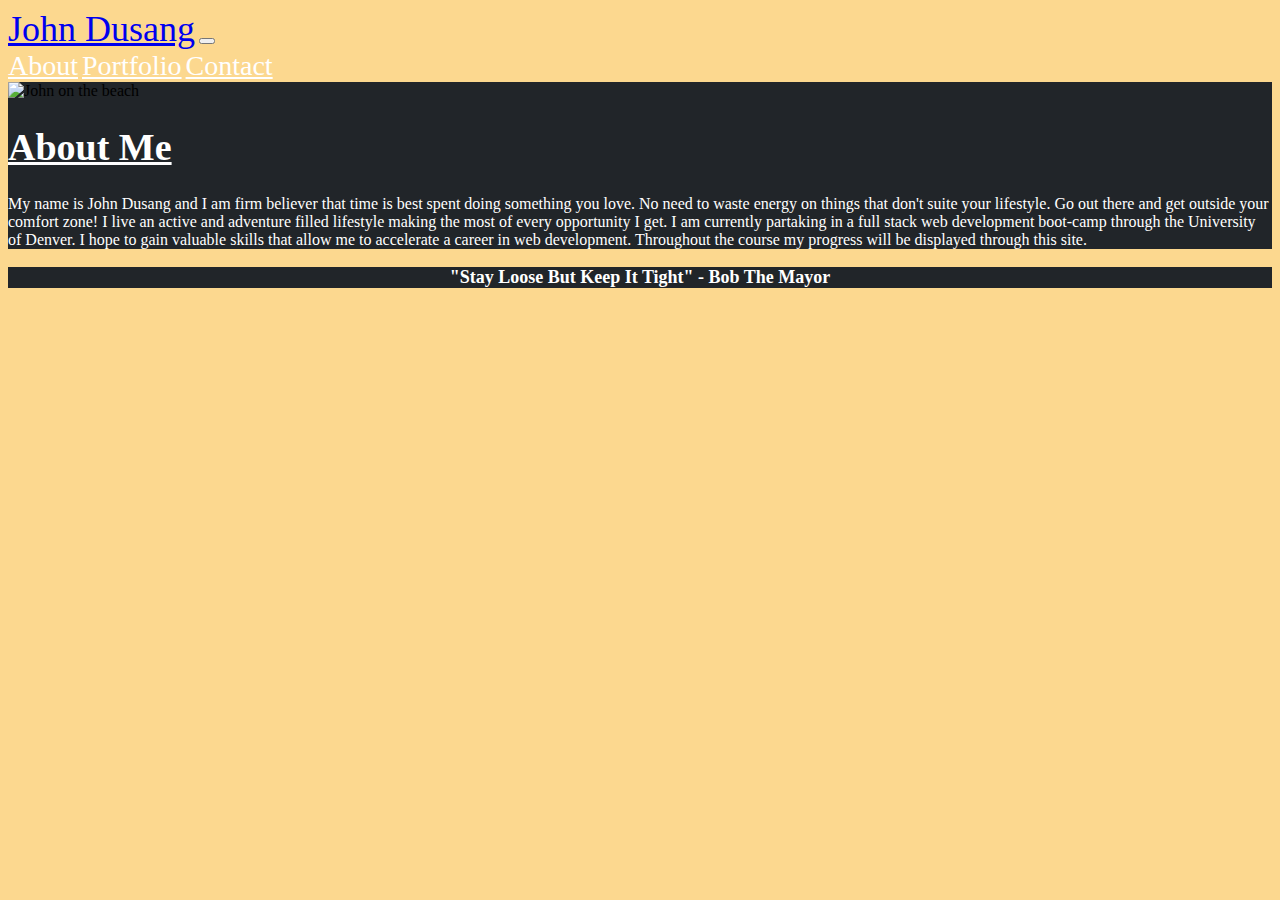
==== index.html @ 1f6e281d "fixed href paths for linking pages together" ====
<!DOCTYPE html>
<html lang="en">
<head>
    <meta charset="UTF-8">
    <meta name="viewport" content="width=device-width, initial-scale=1.0">
    
    <script src="https://code.jquery.com/jquery-3.5.1.slim.min.js" integrity="sha384-DfXdz2htPH0lsSSs5nCTpuj/zy4C+OGpamoFVy38MVBnE+IbbVYUew+OrCXaRkfj" crossorigin="anonymous"></script>
    <script src="https://cdn.jsdelivr.net/npm/popper.js@1.16.0/dist/umd/popper.min.js" integrity="sha384-Q6E9RHvbIyZFJoft+2mJbHaEWldlvI9IOYy5n3zV9zzTtmI3UksdQRVvoxMfooAo" crossorigin="anonymous"></script>
    <link rel="stylesheet" href="https://stackpath.bootstrapcdn.com/bootstrap/4.5.0/css/bootstrap.min.css" integrity="sha384-9aIt2nRpC12Uk9gS9baDl411NQApFmC26EwAOH8WgZl5MYYxFfc+NcPb1dKGj7Sk" crossorigin="anonymous">
    <script src="https://stackpath.bootstrapcdn.com/bootstrap/4.5.0/js/bootstrap.min.js" integrity="sha384-OgVRvuATP1z7JjHLkuOU7Xw704+h835Lr+6QL9UvYjZE3Ipu6Tp75j7Bh/kR0JKI" crossorigin="anonymous"></script>
    <link rel="stylesheet" type="text/css" href="stylesheet.css">
    <title>About Page</title>

</head>

<body>

  
    <nav class="navbar navbar-expand-md navbar-dark bg-dark mb-3">
        <div class="container-fluid">
            <a href="index.html" class="navbar-brand">John Dusang</a>
                 <button type="button" class="navbar-toggler" data-toggle="collapse" data-target="#navbarCollapse">
                    <span class="navbar-toggler-icon"></span>
                </button>
        </div>

            <div class="collapse navbar-collapse" id="navbarCollapse">
                <div class="d-flex justify-content-end">
            
                    <div class="navbar-nav">
                    
                        <a href="index.html" class="nav-item nav-link">About</a>
                        <a href="portfolio.html" class="nav-item nav-link">Portfolio</a>
                        <a href="contact.html" class="nav-item nav-link">Contact</a>
                    </div>
                </div>
                
            </div>
            
    </nav>

    <div class="container">
    <div class="card">
        <div class="row no-gutters">
          <div class="col-md-4">
            <img src="/Users/johndusang/Desktop/code/portfolio/Surf Photo.jpeg" class="card-img" alt="John on the beach">
          </div>
          <div class="col-md-8">
            <div class="card-body">
              <h1 class="card-title">About Me</h1>
              <p class="card-text">My name is John Dusang and I am firm believer that time is best spent doing something you love. No need to waste energy on things that don't suite your lifestyle. Go out there and get outside your comfort zone! I live an active and adventure filled lifestyle making the most of every opportunity I get. I am currently partaking in a full stack web development boot-camp through the University of Denver. I hope to gain valuable skills that allow me to accelerate a career in web development. Throughout the course my progress will be displayed through this site.   </p>
            </div>
          </div>
        </div>
      </div>
    </div>

    
    <div class="fixed-bottom">
        <div class="card">
            <div class="card-footer text-muted"><h3>"Stay Loose But Keep It Tight" - Bob The Mayor</h3></div>
        </div>
    </div>
    
    




  
            
    
         


 



    


            
                
    




 




    

        






    
</body>
</html>
---- stylesheet.css ----
body {
    background-color: rgb(252, 216, 143);
}

.card { 
    background: #212529;


}

.card-text {
    background-color: none;

}

h1 {
    font-size: 38px;
    color:#ffff;
    text-align: left;
    text-decoration: underline;
}

h3 {
    color: #ffff;
    font-size: 18px;
    text-align: center;
}

.navbar-brand {
    font-size: 36px;

}

.navbar-expand-lg {
    background: none;
    color: white;
    margin-top: 3px;
}

.nav-item {
    font-size: 28px;
    color: white;

}

P { 
    margin-top: 12px;
    background-color: none;
    color:#ffff;
}

#surf-photo { 
    margin-top: 12px;
    height: 200px;
    width: 200px;
}
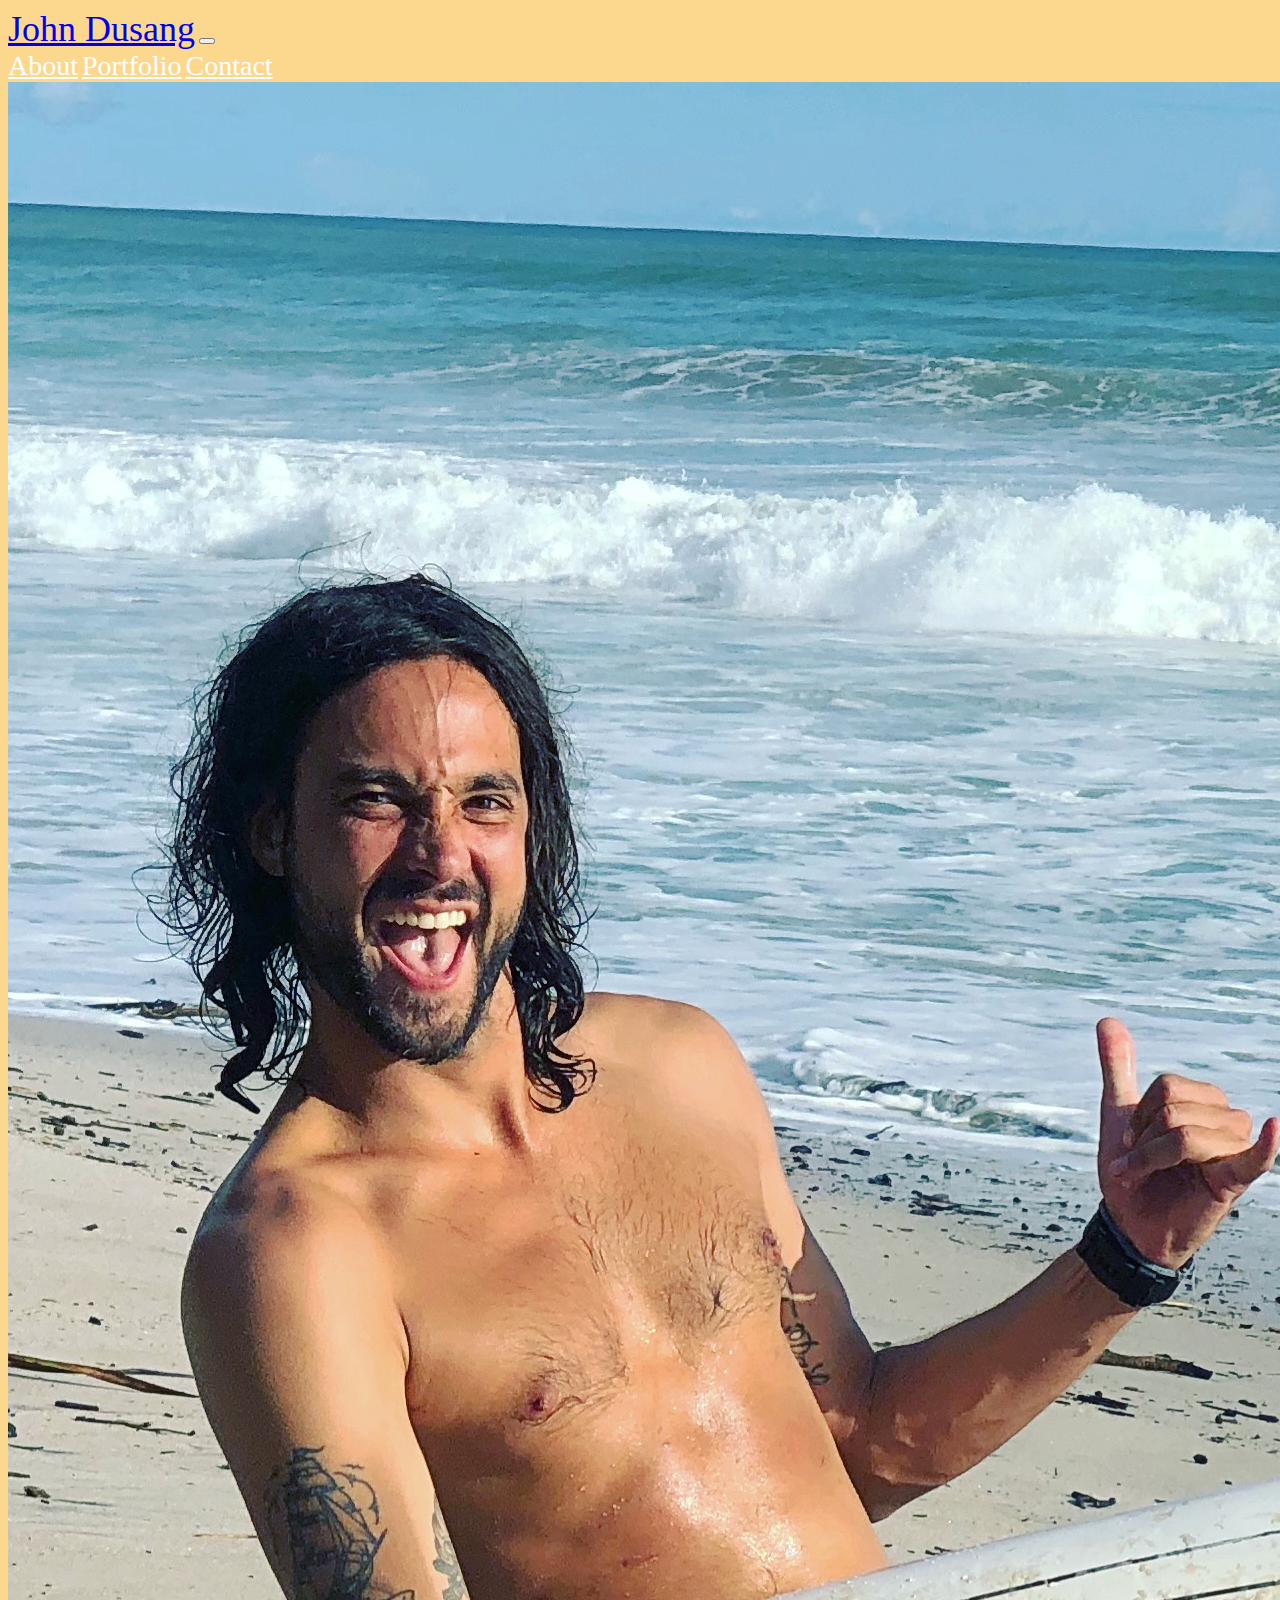
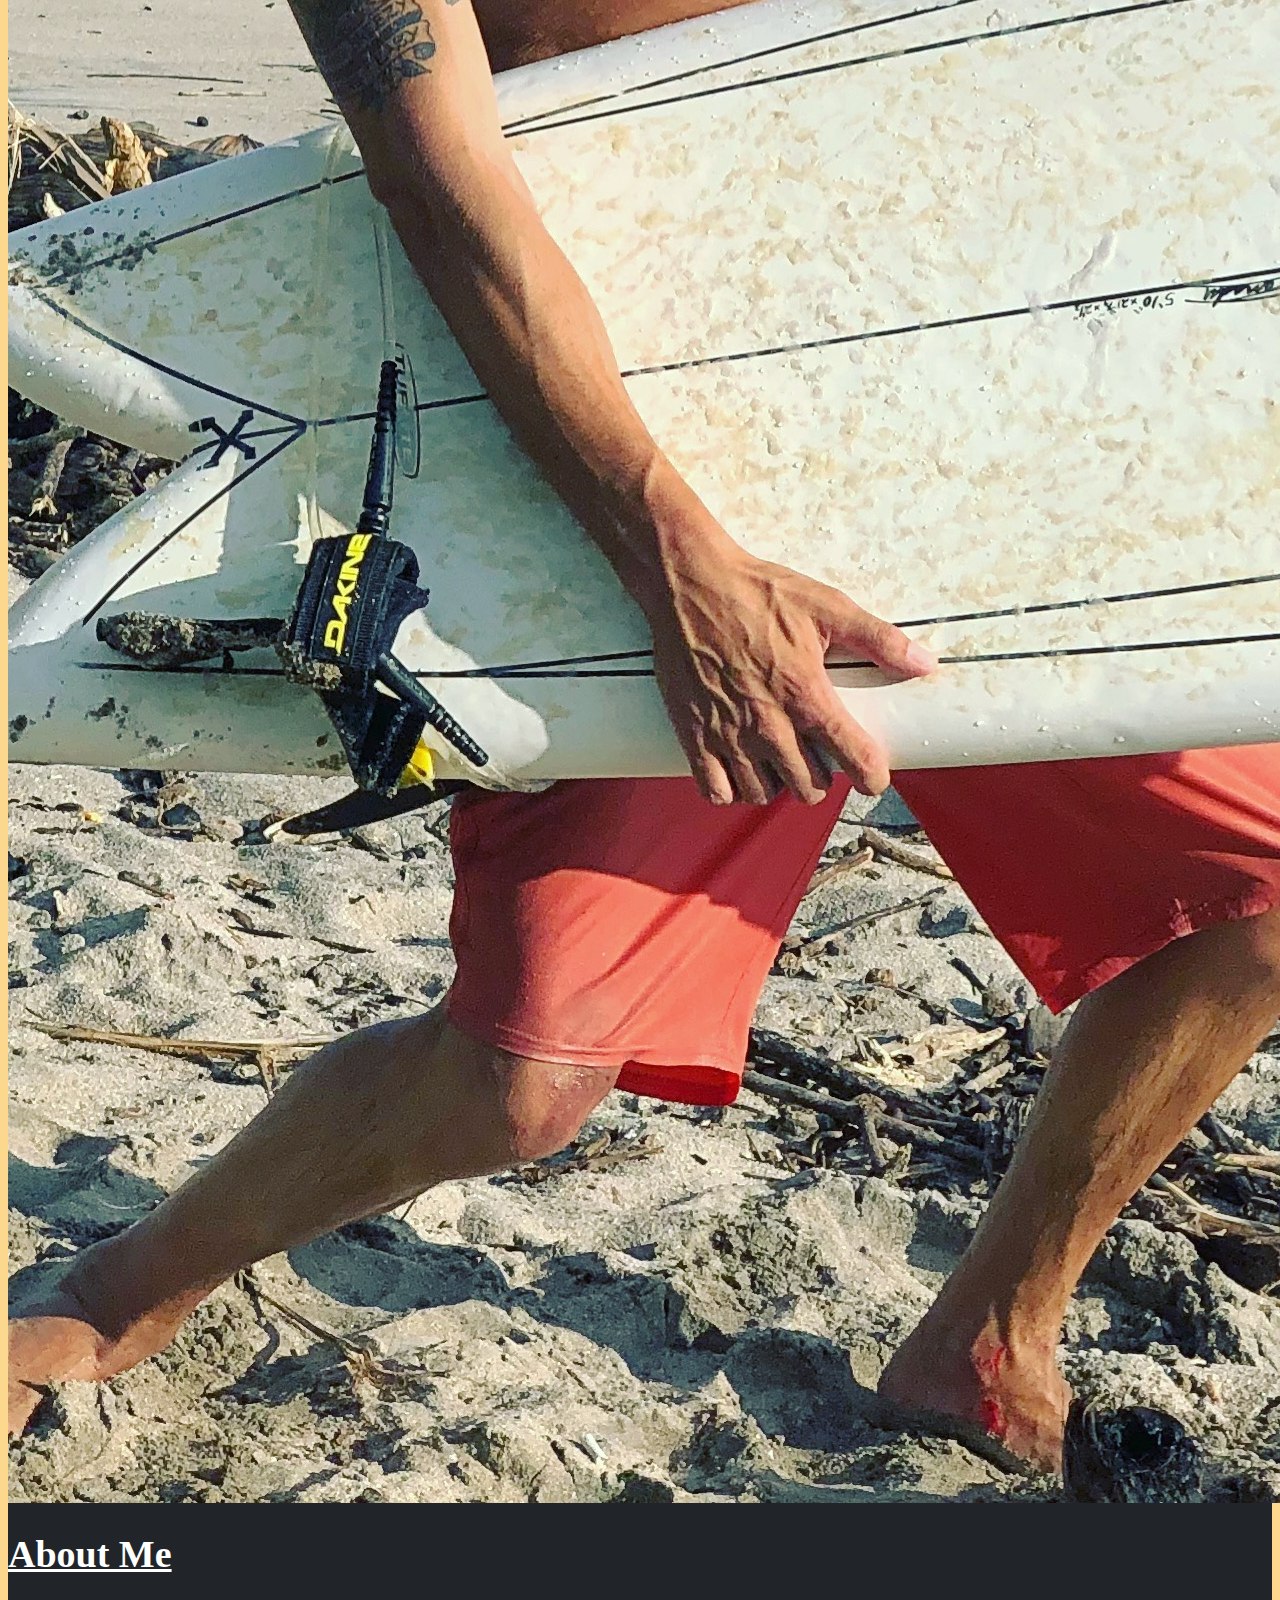
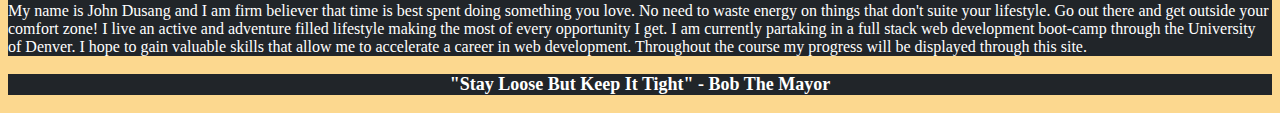
==== commit 99639940: "fixed path to image within about page" ====
--- a/index.html
+++ b/index.html
@@ -43,7 +43,7 @@
     <div class="card">
         <div class="row no-gutters">
           <div class="col-md-4">
-            <img src="/Users/johndusang/Desktop/code/portfolio/Surf Photo.jpeg" class="card-img" alt="John on the beach">
+            <img src="Surf Photo.jpeg" class="card-img" alt="John on the beach">
           </div>
           <div class="col-md-8">
             <div class="card-body">
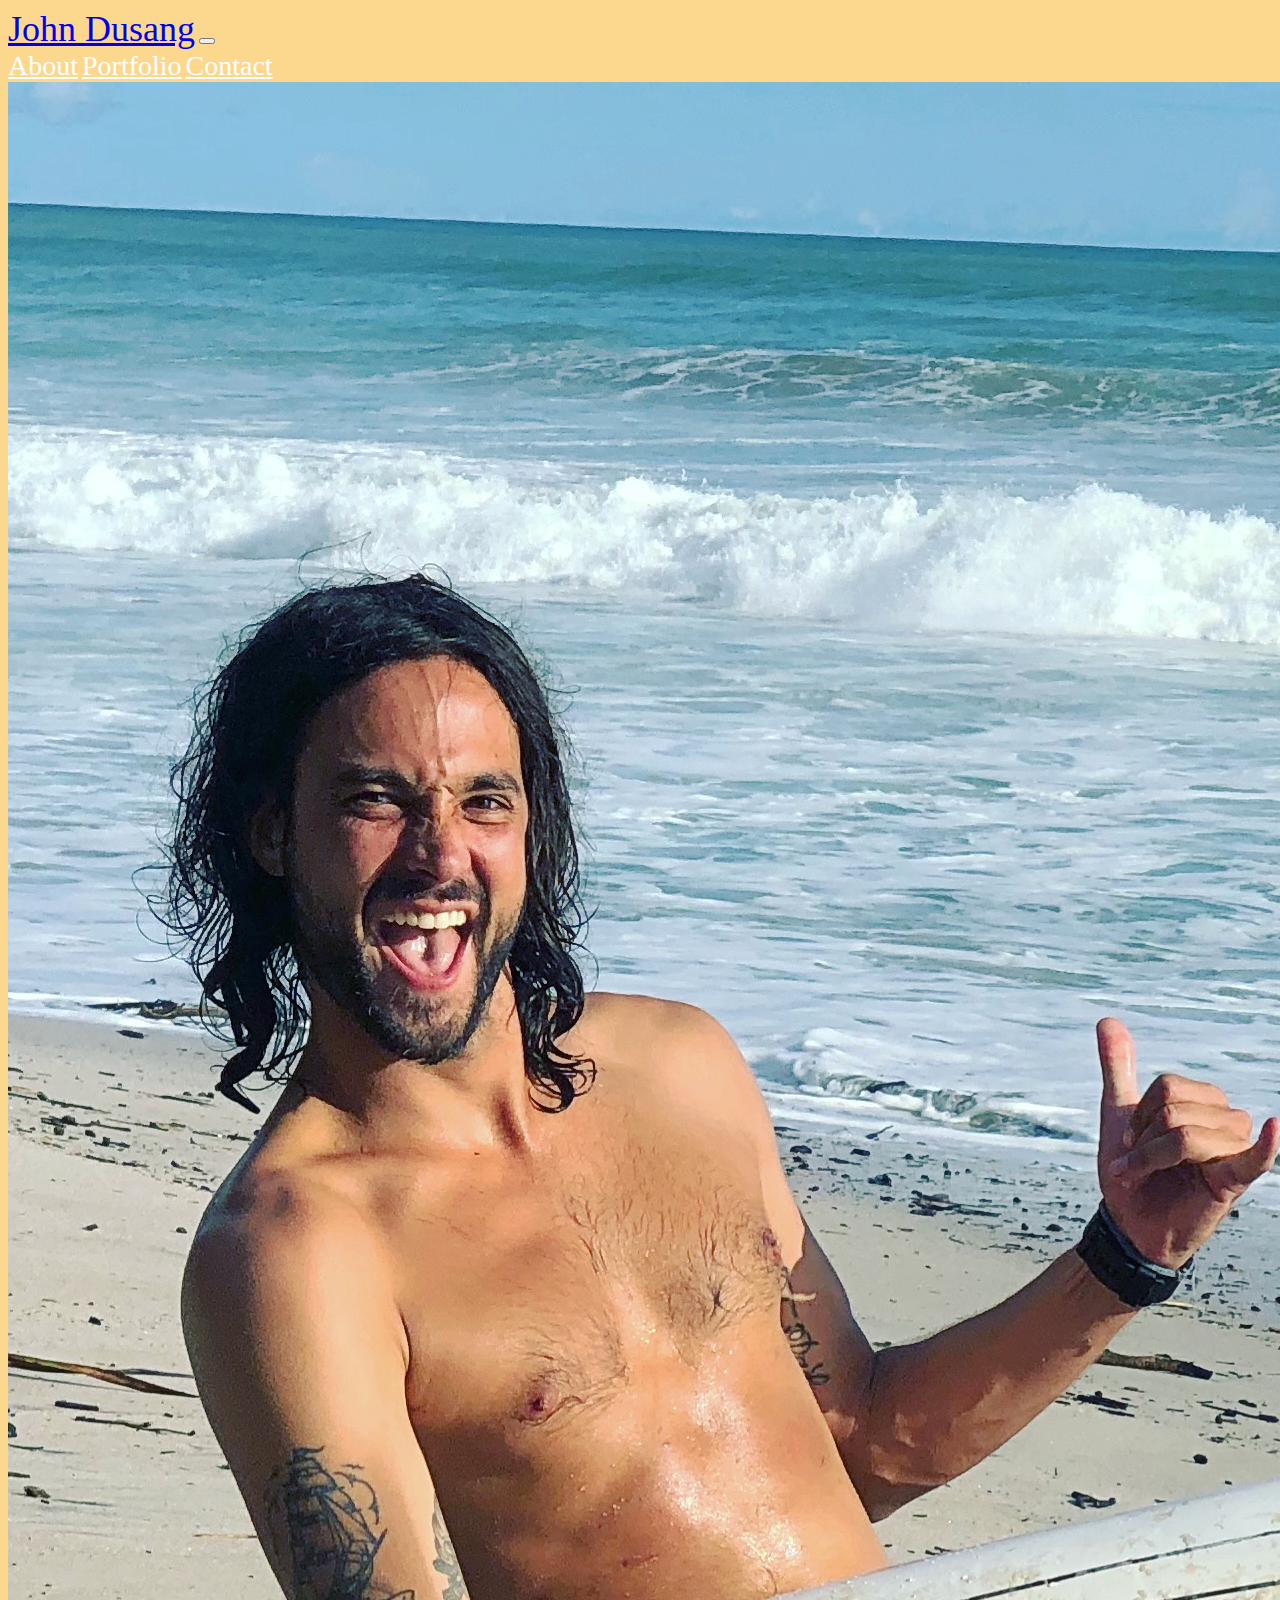
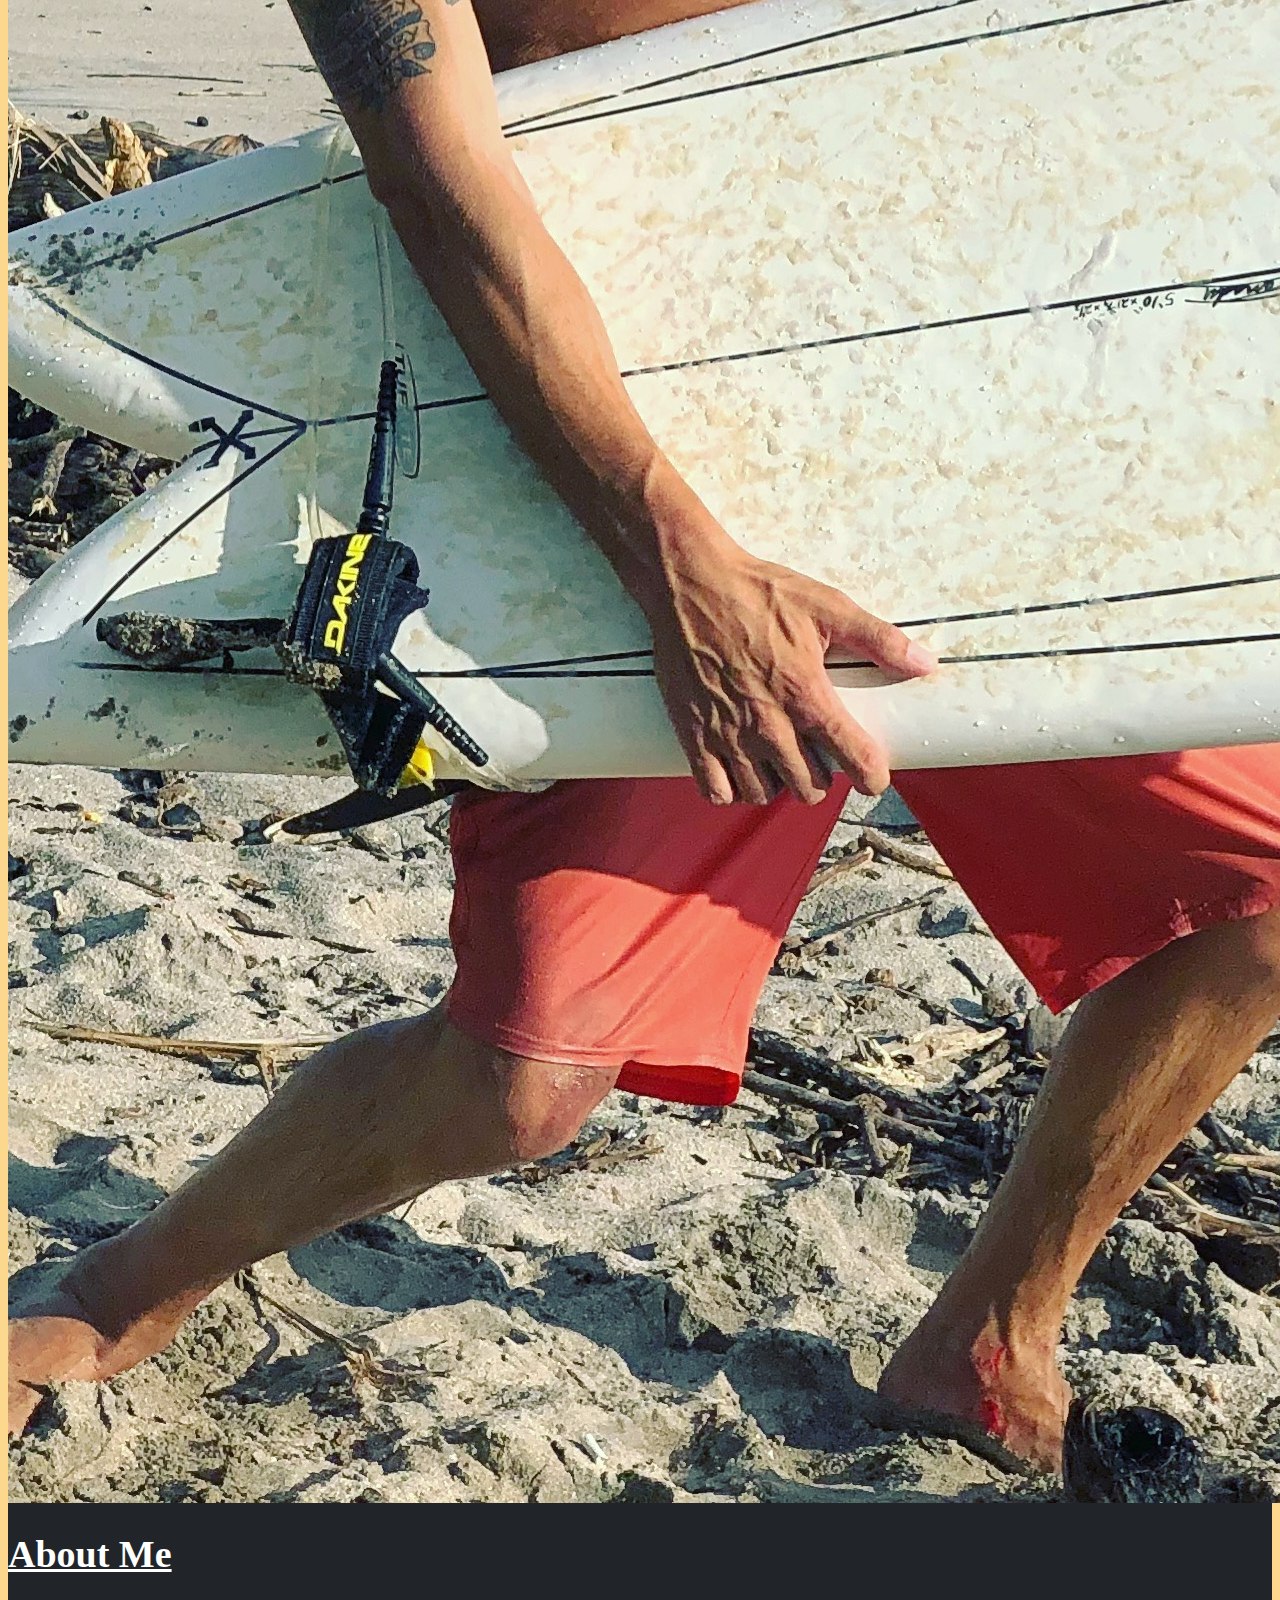
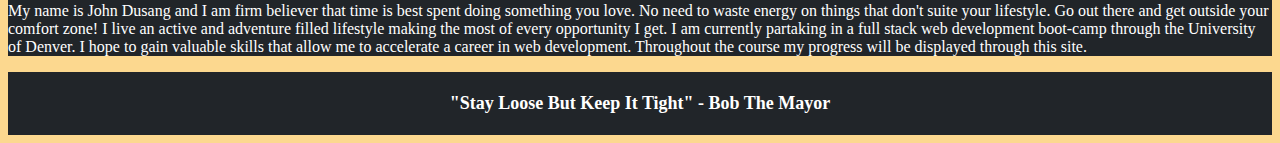
==== commit 376ac008: "fixed minor sintax errors,added a form to the contact page, added id to footer for styling purposes" ====
--- a/index.html
+++ b/index.html
@@ -41,6 +41,7 @@
 
     <div class="container">
     <div class="card">
+      <div id="about-me-card">
         <div class="row no-gutters">
           <div class="col-md-4">
             <img src="Surf Photo.jpeg" class="card-img" alt="John on the beach">
@@ -52,14 +53,17 @@
             </div>
           </div>
         </div>
+        </div>
       </div>
     </div>
 
     
     <div class="fixed-bottom">
-        <div class="card">
+      <div class="card">
+        <div id="footer">
             <div class="card-footer text-muted"><h3>"Stay Loose But Keep It Tight" - Bob The Mayor</h3></div>
         </div>
+      </div>
     </div>
     
     
--- a/stylesheet.css
+++ b/stylesheet.css
@@ -4,16 +4,21 @@
     background-color: rgb(252, 216, 143);
 }
 
-.card { 
-    background: #212529;
 
 
+#about-me-card {
+    background: #212529
 }
 
-.card-text {
+#card-text {
     background-color: none;
+} 
+#footer {
+    background: #212529;
+    color: #212529;
+    border-style: solid;
+}
 
-}
 
 h1 {
     font-size: 38px;
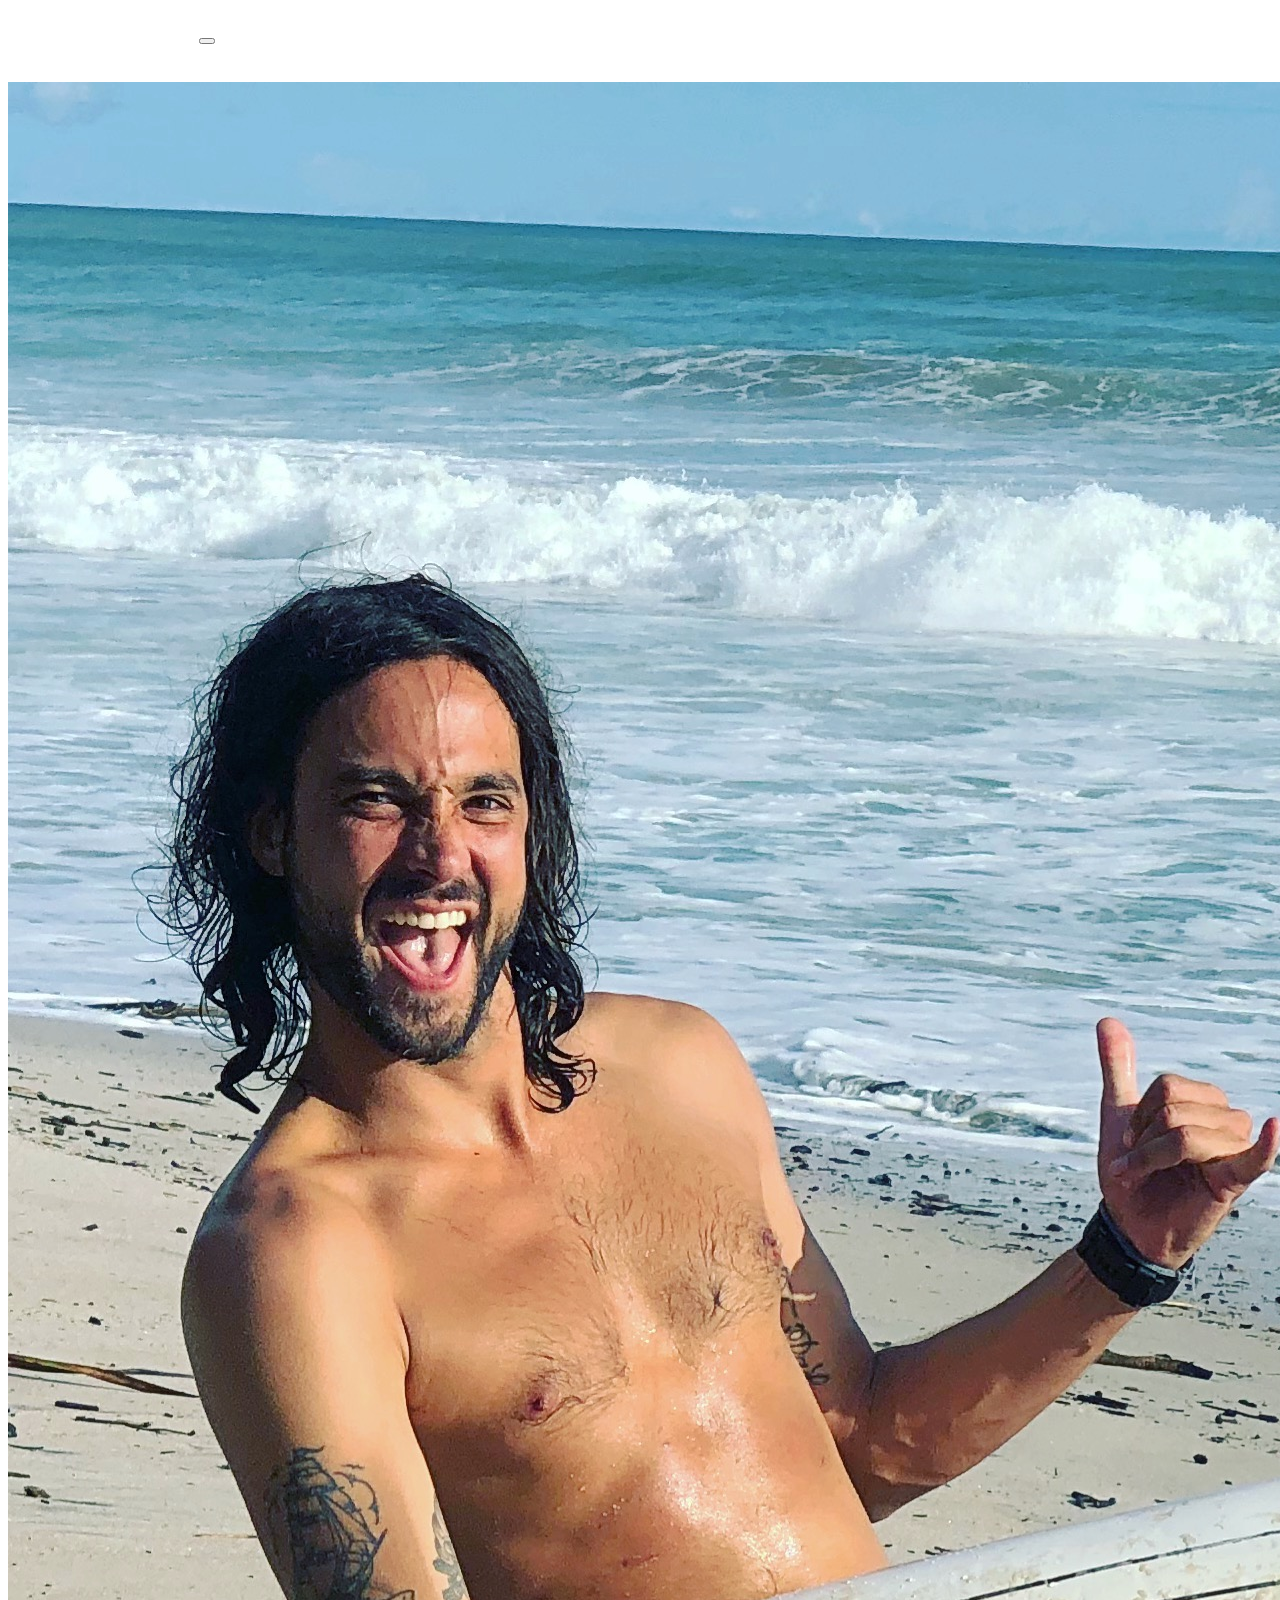
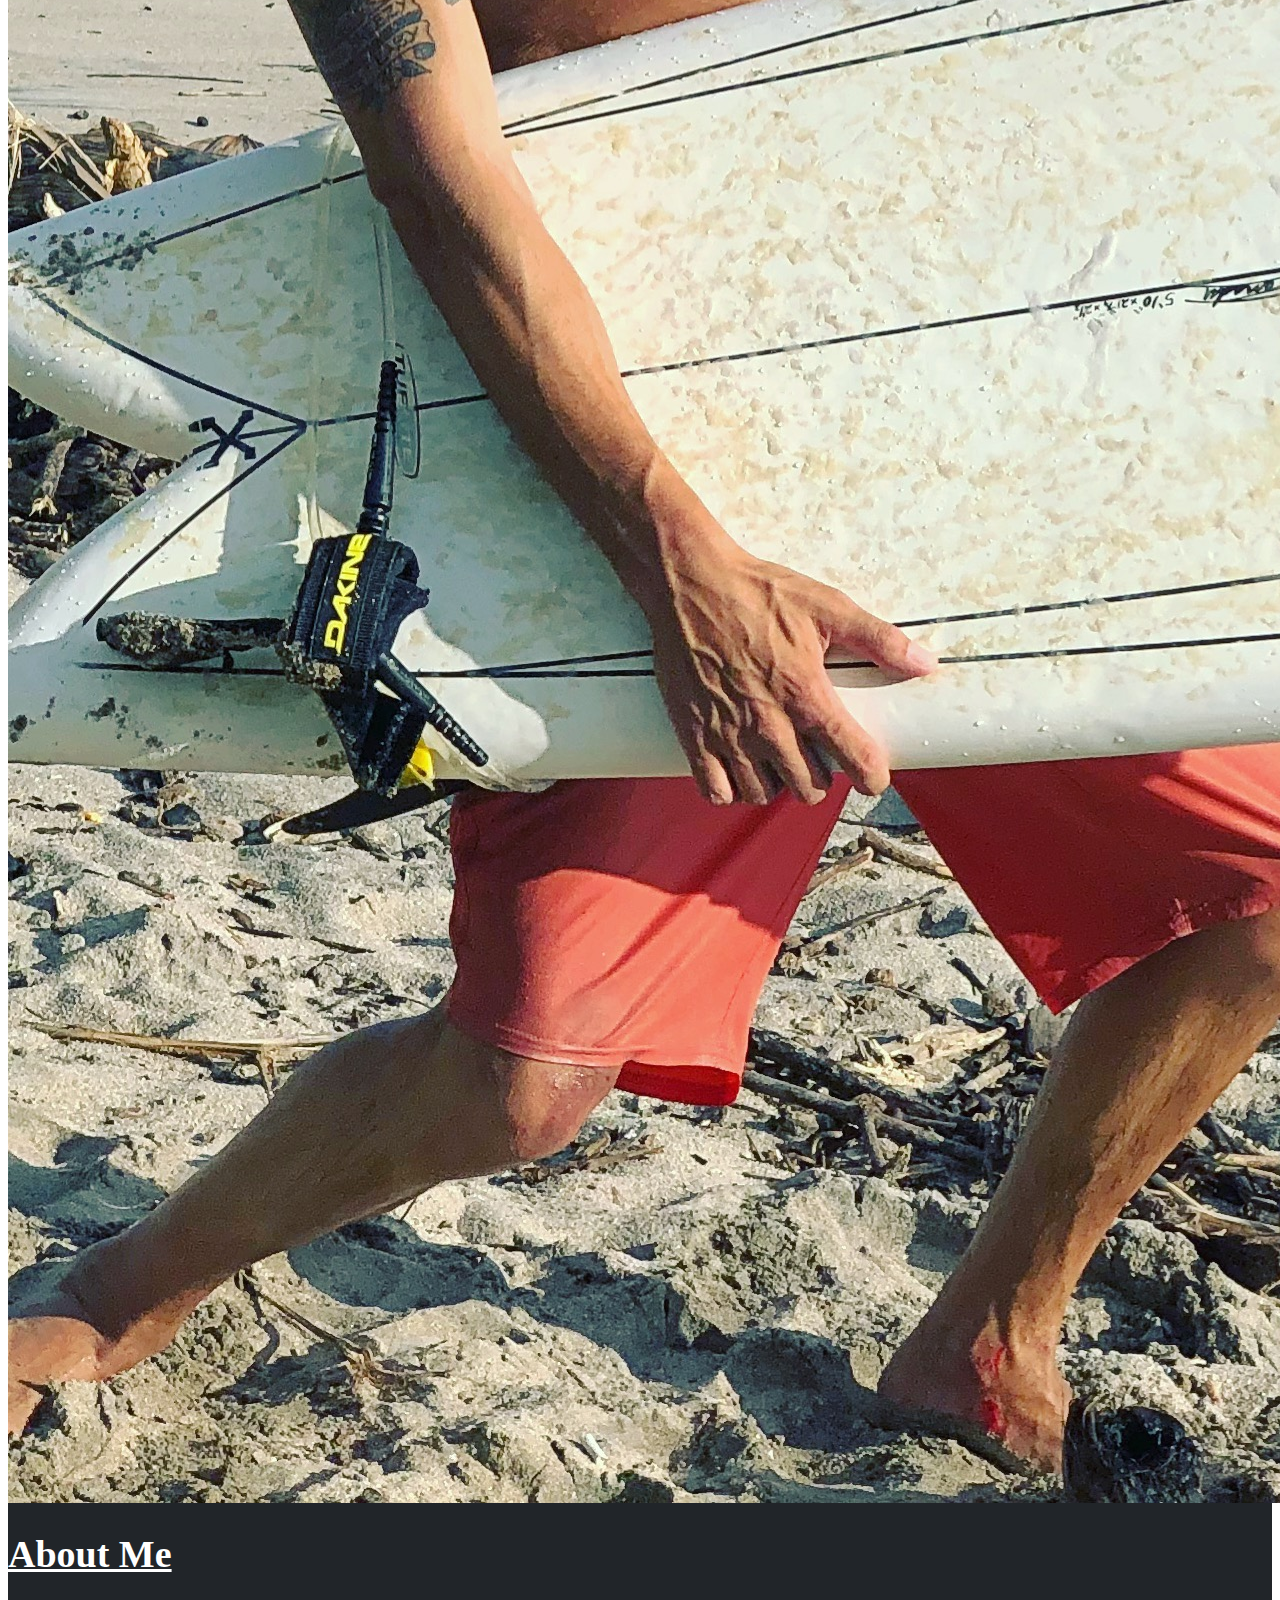
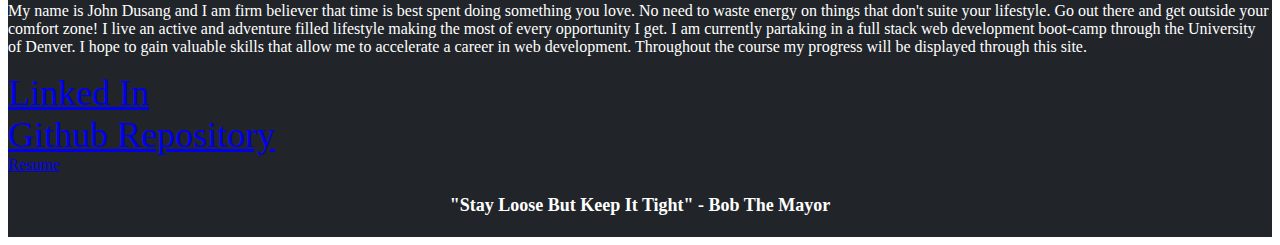
==== commit a5b0550b: "updated links to linked in and resume, added projects to portfolio" ====
--- a/index.html
+++ b/index.html
@@ -1,45 +1,59 @@
 <!DOCTYPE html>
 <html lang="en">
+
 <head>
-    <meta charset="UTF-8">
-    <meta name="viewport" content="width=device-width, initial-scale=1.0">
-    
-    <script src="https://code.jquery.com/jquery-3.5.1.slim.min.js" integrity="sha384-DfXdz2htPH0lsSSs5nCTpuj/zy4C+OGpamoFVy38MVBnE+IbbVYUew+OrCXaRkfj" crossorigin="anonymous"></script>
-    <script src="https://cdn.jsdelivr.net/npm/popper.js@1.16.0/dist/umd/popper.min.js" integrity="sha384-Q6E9RHvbIyZFJoft+2mJbHaEWldlvI9IOYy5n3zV9zzTtmI3UksdQRVvoxMfooAo" crossorigin="anonymous"></script>
-    <link rel="stylesheet" href="https://stackpath.bootstrapcdn.com/bootstrap/4.5.0/css/bootstrap.min.css" integrity="sha384-9aIt2nRpC12Uk9gS9baDl411NQApFmC26EwAOH8WgZl5MYYxFfc+NcPb1dKGj7Sk" crossorigin="anonymous">
-    <script src="https://stackpath.bootstrapcdn.com/bootstrap/4.5.0/js/bootstrap.min.js" integrity="sha384-OgVRvuATP1z7JjHLkuOU7Xw704+h835Lr+6QL9UvYjZE3Ipu6Tp75j7Bh/kR0JKI" crossorigin="anonymous"></script>
-    <link rel="stylesheet" type="text/css" href="stylesheet.css">
-    <title>About Page</title>
+  <meta charset="UTF-8">
+  <meta name="viewport" content="width=device-width, initial-scale=1.0">
+
+  <script src="https://code.jquery.com/jquery-3.5.1.slim.min.js"
+    integrity="sha384-DfXdz2htPH0lsSSs5nCTpuj/zy4C+OGpamoFVy38MVBnE+IbbVYUew+OrCXaRkfj"
+    crossorigin="anonymous"></script>
+  <script src="https://cdn.jsdelivr.net/npm/popper.js@1.16.0/dist/umd/popper.min.js"
+    integrity="sha384-Q6E9RHvbIyZFJoft+2mJbHaEWldlvI9IOYy5n3zV9zzTtmI3UksdQRVvoxMfooAo"
+    crossorigin="anonymous"></script>
+  <link rel="stylesheet" href="https://stackpath.bootstrapcdn.com/bootstrap/4.5.0/css/bootstrap.min.css"
+    integrity="sha384-9aIt2nRpC12Uk9gS9baDl411NQApFmC26EwAOH8WgZl5MYYxFfc+NcPb1dKGj7Sk" crossorigin="anonymous">
+  <script src="https://stackpath.bootstrapcdn.com/bootstrap/4.5.0/js/bootstrap.min.js"
+    integrity="sha384-OgVRvuATP1z7JjHLkuOU7Xw704+h835Lr+6QL9UvYjZE3Ipu6Tp75j7Bh/kR0JKI"
+    crossorigin="anonymous"></script>
+  <link rel="stylesheet" type="text/css" href="stylesheet.css">
+  <title>About Page</title>
 
 </head>
 
 <body>
 
-  
-    <nav class="navbar navbar-expand-md navbar-dark bg-dark mb-3">
-        <div class="container-fluid">
-            <a href="index.html" class="navbar-brand">John Dusang</a>
-                 <button type="button" class="navbar-toggler" data-toggle="collapse" data-target="#navbarCollapse">
-                    <span class="navbar-toggler-icon"></span>
-                </button>
+  <!-- Navbar -->
+  <nav class="navbar navbar-expand-md navbar-dark bg-dark mb-3">
+    <div class="container-fluid">
+      <a href="index.html" class="navbar-brand">John Dusang</a>
+      <button type="button" class="navbar-toggler" data-toggle="collapse" data-target="#navbarCollapse">
+        <span class="navbar-toggler-icon"></span>
+      </button>
+    </div>
+
+    <div class="collapse navbar-collapse" id="navbarCollapse">
+      <div class="d-flex justify-content-end">
+
+        <div class="navbar-nav">
+
+          <a href="index.html" class="nav-item nav-link">About</a>
+          <a href="portfolio.html" class="nav-item nav-link">Portfolio</a>
+          <a href="contact.html" class="nav-item nav-link">Contact</a>
         </div>
+      </div>
 
-            <div class="collapse navbar-collapse" id="navbarCollapse">
-                <div class="d-flex justify-content-end">
-            
-                    <div class="navbar-nav">
-                    
-                        <a href="index.html" class="nav-item nav-link">About</a>
-                        <a href="portfolio.html" class="nav-item nav-link">Portfolio</a>
-                        <a href="contact.html" class="nav-item nav-link">Contact</a>
-                    </div>
-                </div>
-                
-            </div>
-            
-    </nav>
+    </div>
 
-    <div class="container">
+  </nav>
+
+
+
+
+
+
+
+  <div class="container">
     <div class="card">
       <div id="about-me-card">
         <div class="row no-gutters">
@@ -49,62 +63,79 @@
           <div class="col-md-8">
             <div class="card-body">
               <h1 class="card-title">About Me</h1>
-              <p class="card-text">My name is John Dusang and I am firm believer that time is best spent doing something you love. No need to waste energy on things that don't suite your lifestyle. Go out there and get outside your comfort zone! I live an active and adventure filled lifestyle making the most of every opportunity I get. I am currently partaking in a full stack web development boot-camp through the University of Denver. I hope to gain valuable skills that allow me to accelerate a career in web development. Throughout the course my progress will be displayed through this site.   </p>
+              <p class="card-text">My name is John Dusang and I am firm believer that time is best spent doing
+                something you love. No need to waste energy on things that don't suite your lifestyle. Go out there
+                and get outside your comfort zone! I live an active and adventure filled lifestyle making the most
+                of
+                every opportunity I get. I am currently partaking in a full stack web development boot-camp through
+                the University of Denver. I hope to gain valuable skills that allow me to accelerate a career in web
+                development. Throughout the course my progress will be displayed through this site. </p>
+              <a id="linkedIn" href="https://www.linkedin.com/in/john-dusang-2b768b1ab/">Linked In</a>
+              <div class="row">
+                <div class="col-md-8">
+                  <a id="linkedIn" href="https://github.com/Jdusang1">Github Repository</a>
+                  <div class="col-md-8">
+                    <a id="resume" href="Dusang Resume.pdf">Resume</a>
+                  </div>
+                </div>
+              </div>
             </div>
           </div>
-        </div>
         </div>
       </div>
     </div>
 
-    
+
     <div class="fixed-bottom">
-      <div class="card">
-        <div id="footer">
-            <div class="card-footer text-muted"><h3>"Stay Loose But Keep It Tight" - Bob The Mayor</h3></div>
+      <div class="card" id="footer">
+
+        <div class="card-footer text-muted">
+          <h3>"Stay Loose But Keep It Tight" - Bob The Mayor</h3>
         </div>
+
       </div>
     </div>
-    
-    
-
-
-
-
-  
-            
-    
-         
-
-
- 
-
-
-
-    
-
-
-            
-                
-    
-
-
-
-
- 
-
-
-
-
-    
-
-        
 
 
 
 
 
 
-    
+
+
+
+
+
+
+
+
+
+
+
+
+
+
+
+
+
+
+
+
+
+
+
+
+
+
+
+
+
+
+
+
+
+
+
 </body>
+
 </html>--- a/stylesheet.css
+++ b/stylesheet.css
@@ -1,7 +1,7 @@
 
 
 body {
-    background-color: rgb(252, 216, 143);
+    background-color: white;
 }
 
 
@@ -35,14 +35,17 @@
 
 .navbar-brand {
     font-size: 36px;
+    background: none;
+    color: white;
+    margin-top: 3px;
 
 }
 
-.navbar-expand-lg {
+/* .navbar-expand-lg {
     background: none;
     color: white;
     margin-top: 3px;
-}
+} */
 
 .nav-item {
     font-size: 28px;
@@ -50,7 +53,7 @@
 
 }
 
-P { 
+p { 
     margin-top: 12px;
     background-color: none;
     color:#ffff;
@@ -62,3 +65,11 @@
     width: 200px;
 }
 
+#linkedIn {
+    font-size: 36px;
+
+}
+
+
+
+
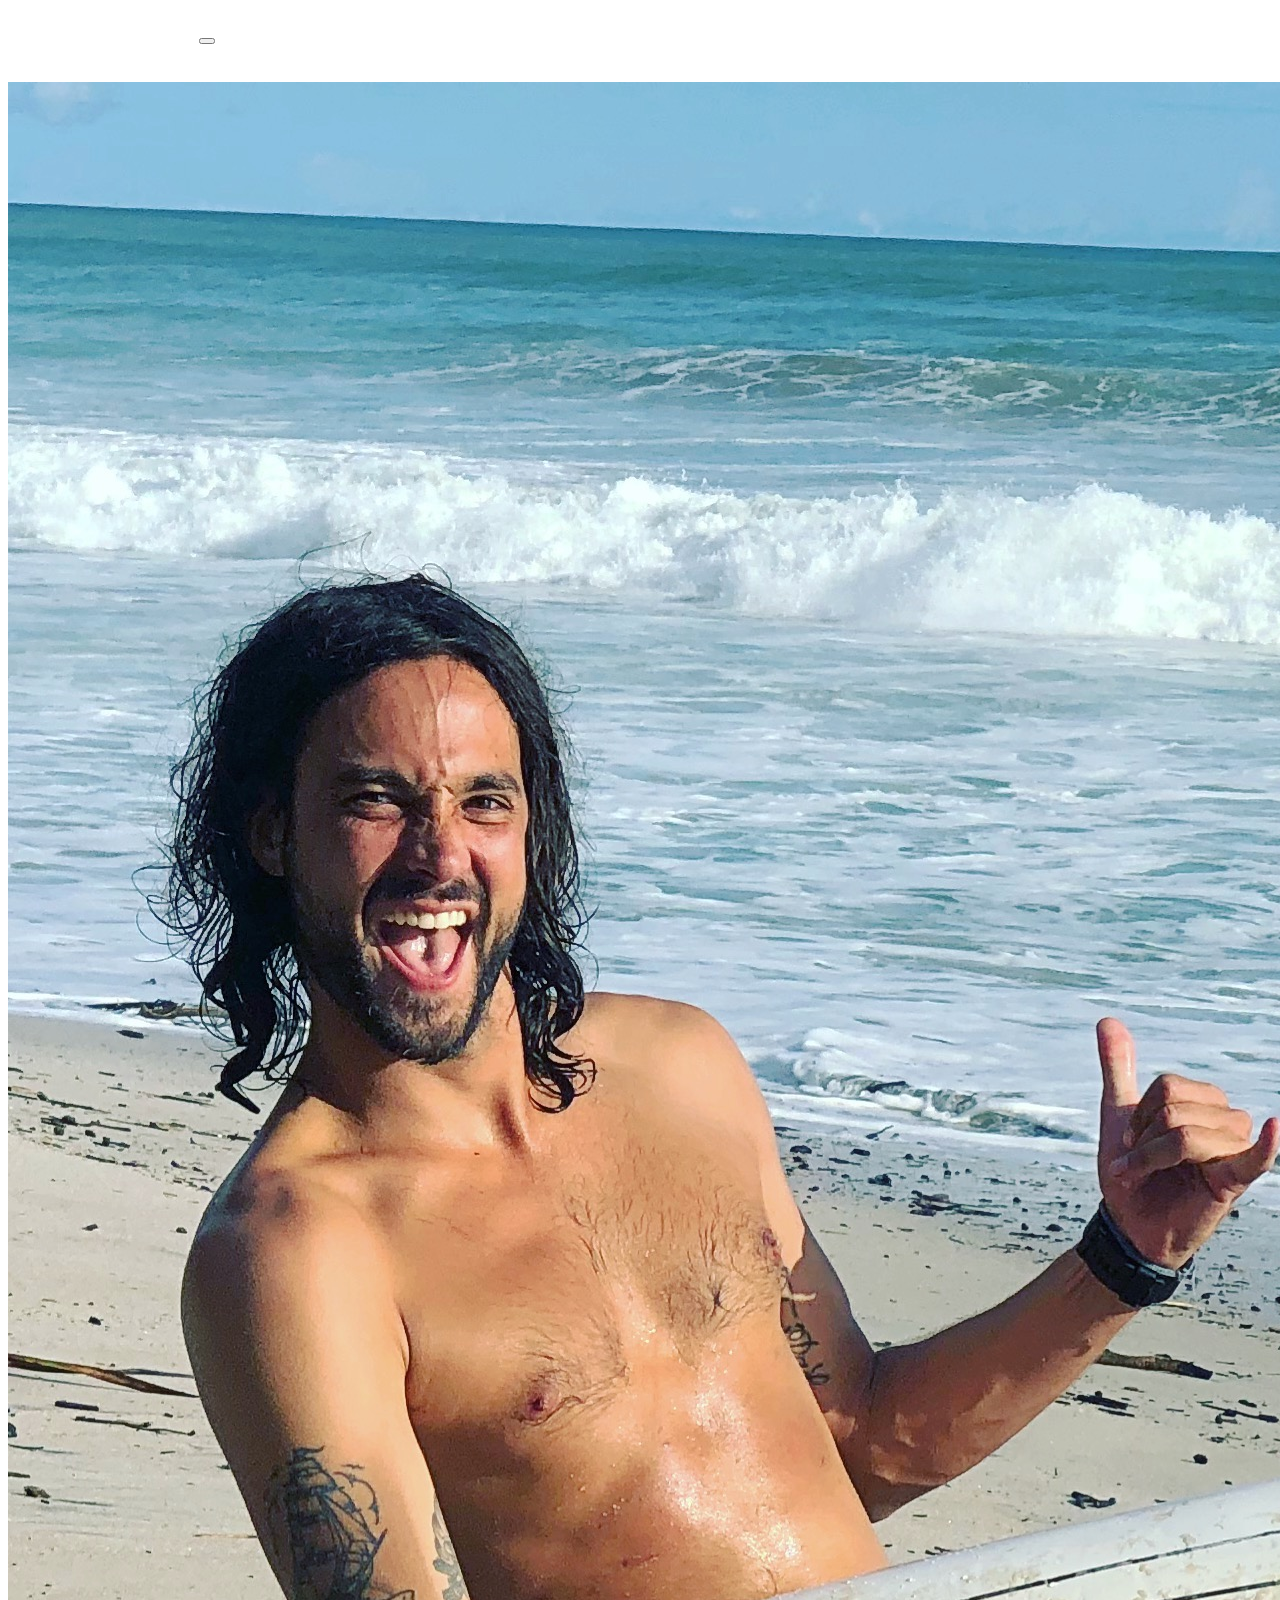
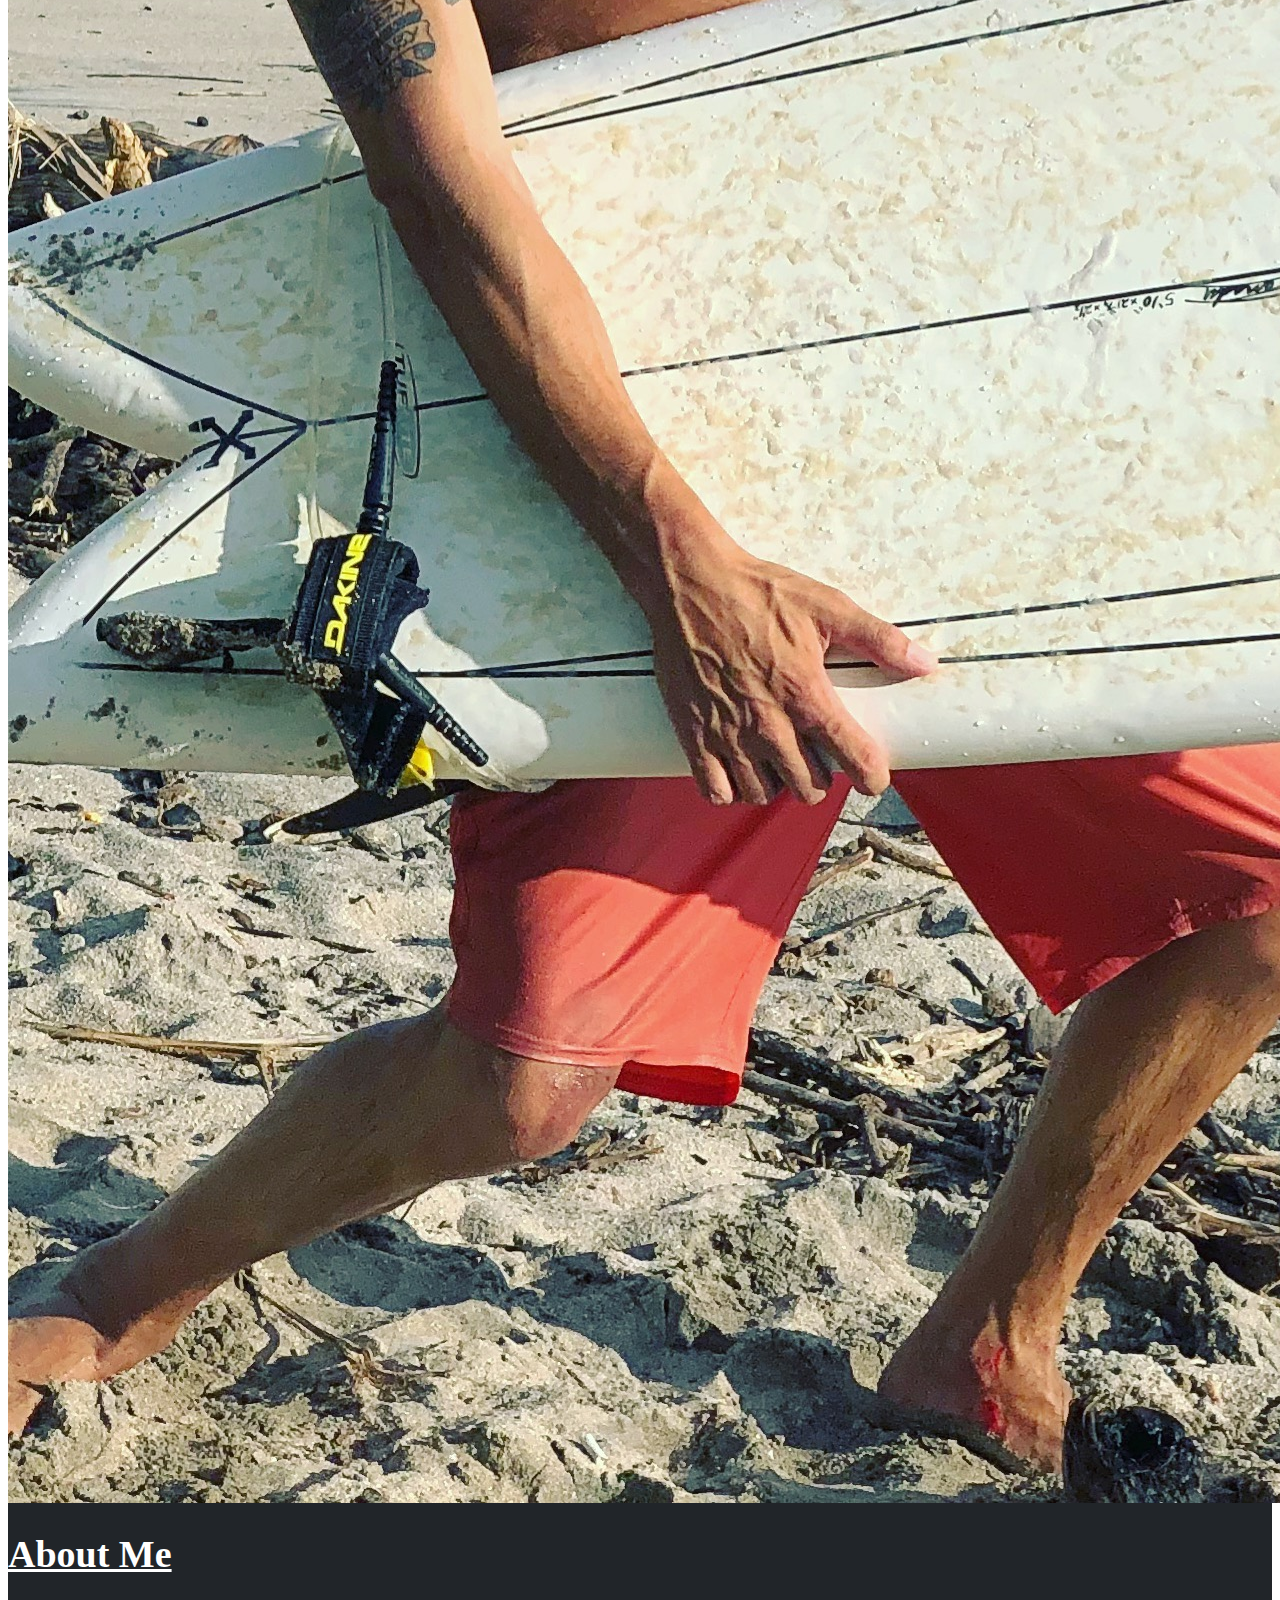
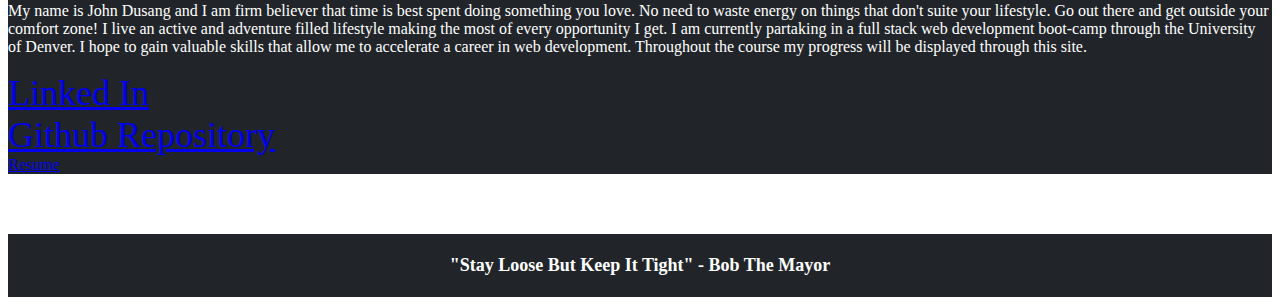
==== commit 3d074209: "updated some styling, linked projects to portfolio" ====
--- a/index.html
+++ b/index.html
@@ -63,7 +63,8 @@
           <div class="col-md-8">
             <div class="card-body">
               <h1 class="card-title">About Me</h1>
-              <p class="card-text">My name is John Dusang and I am firm believer that time is best spent doing
+              <p class="card-text" id="about-text">My name is John Dusang and I am firm believer that time is best spent
+                doing
                 something you love. No need to waste energy on things that don't suite your lifestyle. Go out there
                 and get outside your comfort zone! I live an active and adventure filled lifestyle making the most
                 of
@@ -75,7 +76,7 @@
                 <div class="col-md-8">
                   <a id="linkedIn" href="https://github.com/Jdusang1">Github Repository</a>
                   <div class="col-md-8">
-                    <a id="resume" href="Dusang Resume.pdf">Resume</a>
+                    <a id="resume" href="assets/Dusang Resume.pdf">Resume</a>
                   </div>
                 </div>
               </div>
@@ -84,17 +85,18 @@
         </div>
       </div>
     </div>
+  </div>
 
 
-    <div class="fixed-bottom">
-      <div class="card" id="footer">
+  <div class="fixed">
+    <div class="card" id="footer">
 
-        <div class="card-footer text-muted">
-          <h3>"Stay Loose But Keep It Tight" - Bob The Mayor</h3>
-        </div>
+      <div class="card-footer text-muted">
+        <h3>"Stay Loose But Keep It Tight" - Bob The Mayor</h3>
+      </div>
 
-      </div>
     </div>
+  </div>
 
 
 
--- a/stylesheet.css
+++ b/stylesheet.css
@@ -3,17 +3,21 @@
 body {
     background-color: white;
 }
-
+#about-text{
+    color: white;
+}
 
 
 #about-me-card {
     background: #212529
 }
 
-#card-text {
+.card-text {
     background-color: none;
+    color: black;
 } 
 #footer {
+   margin-top: 60px;
     background: #212529;
     color: #212529;
     border-style: solid;
@@ -60,14 +64,13 @@
 }
 
 #surf-photo { 
-    margin-top: 12px;
+    margin: 12px;
     height: 200px;
     width: 200px;
 }
 
 #linkedIn {
     font-size: 36px;
-
 }
 
 
